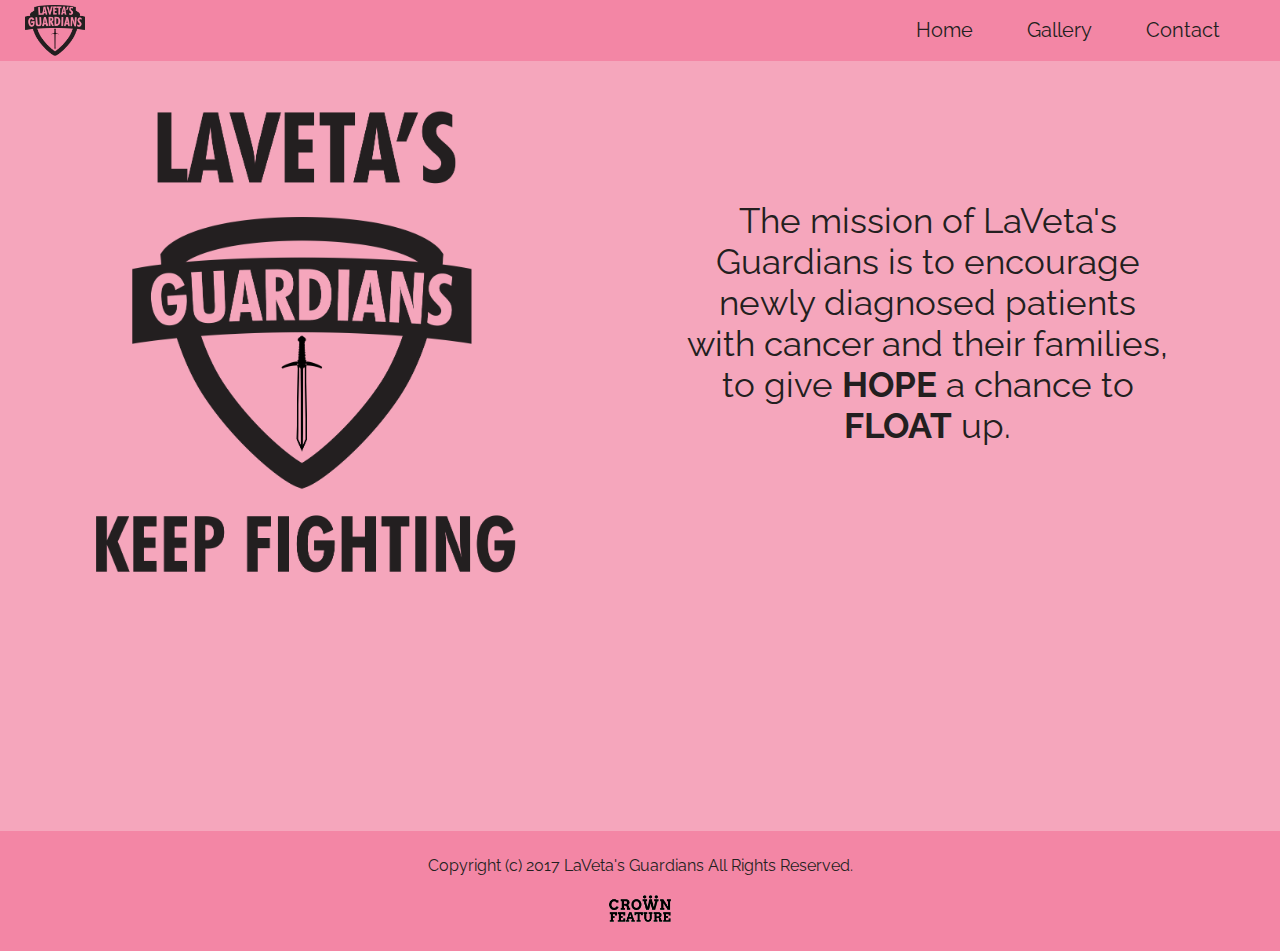
==== index.html @ fc1126bd "initial upload" ====
<!DOCTYPE html>
<html>
  <head>
    <meta name="viewport" content="width=device-width, initial-scale=1.0" charset="utf-8">
    <title>LaVeta's Guardians</title>
    <link href="https://fonts.googleapis.com/css?family=Raleway:400,700,900" rel="stylesheet">
    <link rel="shortcut icon"
     href="3_icons/favicon2.png" />
    <link rel="stylesheet" href="1_css/styles.css" media="screen" title="no title" charset="utf-8">
  </head>

  <body>
  <div class="wrapper">


    <header>
      <div class="nav">
        <img class="logo" src="3_icons/LG2014icon_trans.png"/>
        <nav>
            <a href="index.html">Home</a>
            <a href="gallery.html">Gallery</a>
            <a href="contact.html">Contact</a>
        </nav>
      </div>
    </header>

    <div class="container clearfix">

    <div class="section1 primary col">

      <img class="headshot" src="3_icons/LG2014.png" alt="" />

    </div>

    <div class="section2 secondary col">
      <p>
        The mission of LaVeta's Guardians is to encourage newly diagnosed patients with cancer and their families, to give <b>HOPE</b> a chance to <b>FLOAT</b> up.
      </p>
    </div>
    </div>
  </div>

  <footer class="clearfix">
    Copyright (c) 2017 LaVeta's Guardians All Rights Reserved.

    <div class="crown clearfix">
      <a href="http://www.crownfeature.com/"><img src="3_icons/CFLOGO300.png" alt=""></a>
    </div>
  </footer>




  </body>

</html>
---- 1_css/styles.css ----
* {
  box-sizing: border-box;
}

body {
  margin: 0 auto;
  font-family: 'Raleway', sans-serif;
  color: #231f20;
  background-color: #F5A6BC;
}

h1 {
  padding-top: 15px;
  width: 70%;
  margin: 0 auto;
}

p {
  margin: 0 auto;
  font-size: 1.24em;
  text-align: center;
  width: 90%;
  padding-top: 40px;
}

.nav {
  margin: 0 auto;
  text-align: center;
  height: auto;
  line-height: 30px;
  padding: 5px;;
  width: 100%;
  display: inline-block;
  position: fixed;
  color: white;
  background-color:#F386A5;
  clear: both;
  z-index: 1000px;
}

.logo {
  display: none;
}

nav {
  margin: 0 auto;
  text-align: center;
  display: inline;
  padding-top: 10px;
}

nav a {
  font-size: 1.25em;
  color: #231f20;
  text-decoration: none;
  padding: 10px;
  clear: both;
}

a:hover {
  color: white;
}

a {
  text-decoration: none;
  color: white;
}

.portfolio {
  margin: 0 auto;
  text-align: center;
  padding-top: 50px;
  padding-bottom: 50px;
}

.contact {
  margin: 0 auto;
  text-align: center;
}

.contact p {
  font-size: 1.5em;
}

.contact span {
  font-size: 1.3em;
}

.body_img {
  max-width: 70%;
  border-radius: 30px;
}

.headshot {
  margin-top: 80px;
  max-width: 60%;
  /*border-radius: 100%;*/
}


.container {
  text-align: center;
  margin: 0 auto;
}

footer {
  margin: 0 auto;
  padding: 25px;
  text-align: center;
  background-color: #F386A5;
}

.wrapper {
  min-height: calc(100vh - 138px);
}

div.img {
  display: block;
  text-align: center;
  margin: 0 auto;
  max-width: 980px;
  width: 100%;
}

div.img img {
  width: 200px;
  height: auto;
  margin: 60px;
  border: 5px solid #ffffff;
  border-radius: 2%;
}

.crown {
  padding-top: 20px;
  font-size: 1em;
  margin: 0 auto;
}

.crown img {
  width: 80px;
}


.clearfix::after {
  content: "";
  display: table;
  clear: both;
}


/************

Media Queries

************/

@media only screen and (min-width: 480px) {

  .logo {
    width: 50px;
    float: left;
    margin-left: 20px;
    clear: both;
    display: inherit;
  }

  .nav {
    height: auto;
    line-height: 30px;
    padding: 5px;;
    width: 100%;
    display: inline-block;
    position: fixed;
    color: white;
    background-color:#F386A5;
    clear: both;
    z-index: 1000px;
  }

  .nav a {
    font-size: 1.25em;
  }

  .logo {
    width: 60px;
    float: left;
    margin-left: 20px;
    clear: both;
  }

  nav {
    display: inline;
    margin: 0;
    padding-top: 10px;
    padding-right: 30px;
    float: right;
  }

  nav a {
    color: #231f20;
    text-decoration: none;
    margin: 15px;
    clear: both;
  }


  .section1 {
    max-width: 65%;
    text-align: center;
    margin: 0 auto;
    padding: 20px;
  }

  .section2 {
    max-width: 100%;
    text-align: center;
    margin: 0 auto;
    padding: 20px;
  }

  p {
    max-width: 100%;
    margin: 0 auto;
    font-size: 2em;
    text-align: center;
    padding-right: 0px;
    padding-top: 0;
  }

  .wrapper {
    min-height: calc(100vh - 69px);
  }



  .crown {
    font-size: 1em;
    margin: 0 auto;
  }

  .crown img {
    width: 80px;
  }


}

@media only screen and (min-width: 768px) {

  .logo {
    width: 60px;
    float: left;
    margin-left: 20px;
    clear: both;
  }

  p {
    max-width: 100%;
    margin: 0 auto;
    font-size: 2.2em;
    text-align: center;
    padding-right: 0px;
    padding-top: 0;
  }

  .crown {
    font-size: 1em;
    margin: 0 auto;
  }

  .crown img {
    width: 80px;
  }


}

@media only screen and (min-width: 1140px) {

  .logo {
    width: 60px;
    float: left;
    margin-left: 20px;
    clear: both;
  }

  .headshot {
    margin-top: 70px;
    max-width: 80%;
  }

  .container {
    text-align: center;
    margin: 0 auto;
  }

  .contact {
    margin-top: -20px;
  }



  .col {
    float: left;
  }

  .primary {
    width: 50%;
  }

  .secondary {
    width: 45%;
  }

  .section1 {
    padding: 0;
  }

  .section2 {
    margin-top: 180px;
  }

  p {
    max-width: 100%;
    margin: 0 auto;
    font-size: 2.2em;
    text-align: center;
    padding-right: 0px;
    padding-top: 0;
  }

  footer {
    width: 100%;
    position: absolute;
  }

  .crown {
    font-size: 1em;
    margin: 0 auto;
  }

  .crown img {
    width: 80px;
  }
  }

}
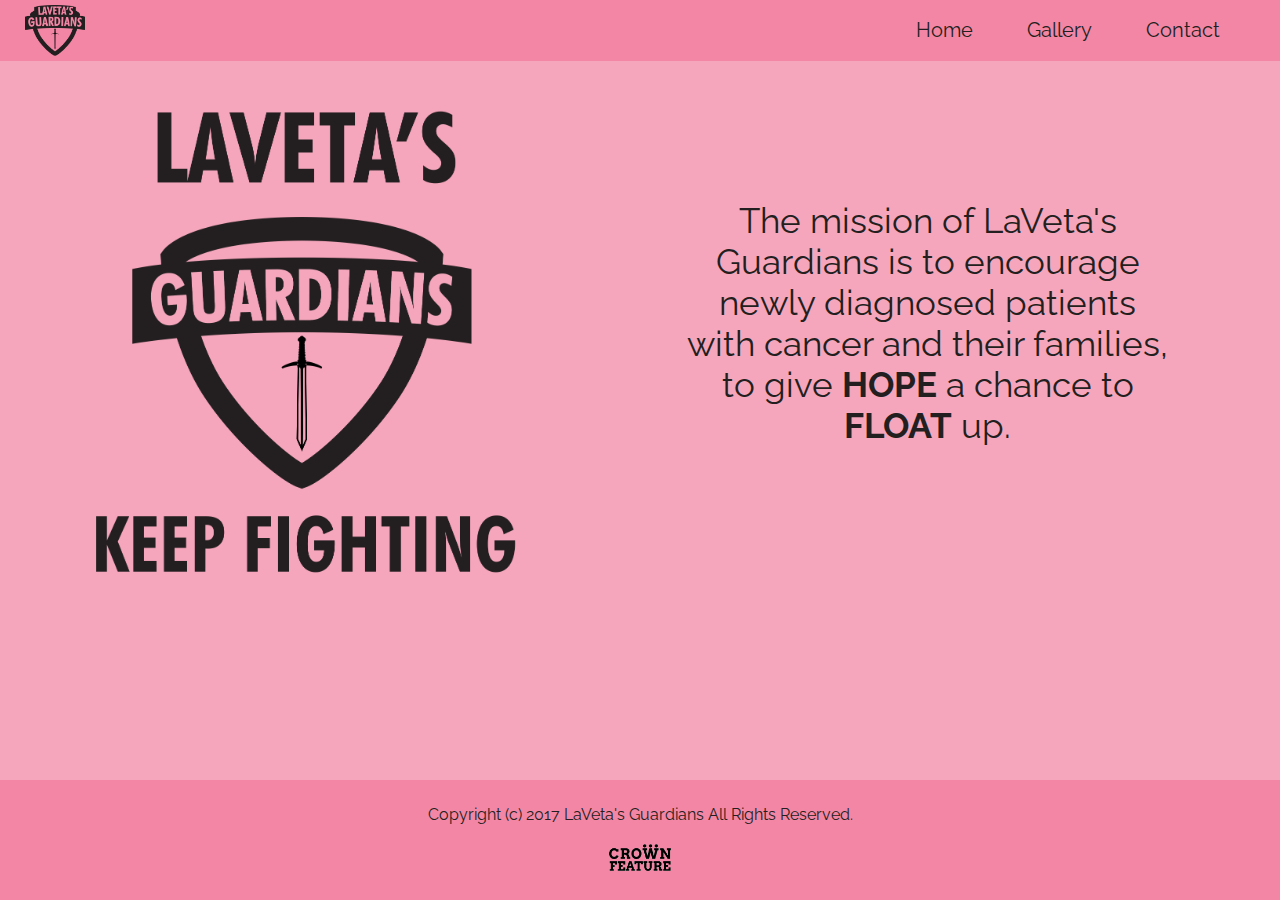
==== commit d8643d2d: "updates" ====
--- a/index.html
+++ b/index.html
@@ -1,12 +1,13 @@
 <!DOCTYPE html>
 <html>
   <head>
-    <meta name="viewport" content="width=device-width, initial-scale=1.0" charset="utf-8">
+    <meta name="viewport" content="width=device-width, initial-scale=1.0">
+    <meta charset="utf-8">
     <title>LaVeta's Guardians</title>
     <link href="https://fonts.googleapis.com/css?family=Raleway:400,700,900" rel="stylesheet">
     <link rel="shortcut icon"
      href="3_icons/favicon2.png" />
-    <link rel="stylesheet" href="1_css/styles.css" media="screen" title="no title" charset="utf-8">
+    <link rel="stylesheet" href="1_css/styles.css" media="screen" title="no title">
   </head>
 
   <body>
@@ -15,7 +16,7 @@
 
     <header>
       <div class="nav">
-        <img class="logo" src="3_icons/LG2014icon_trans.png"/>
+        <img class="logo" src="3_icons/LG2014icon_trans.png" alt="logo"/>
         <nav>
             <a href="index.html">Home</a>
             <a href="gallery.html">Gallery</a>
--- a/1_css/styles.css
+++ b/1_css/styles.css
@@ -228,7 +228,7 @@
   }
 
   .wrapper {
-    min-height: calc(100vh - 69px);
+    min-height: calc(100vh - 120px);
   }
 
 
